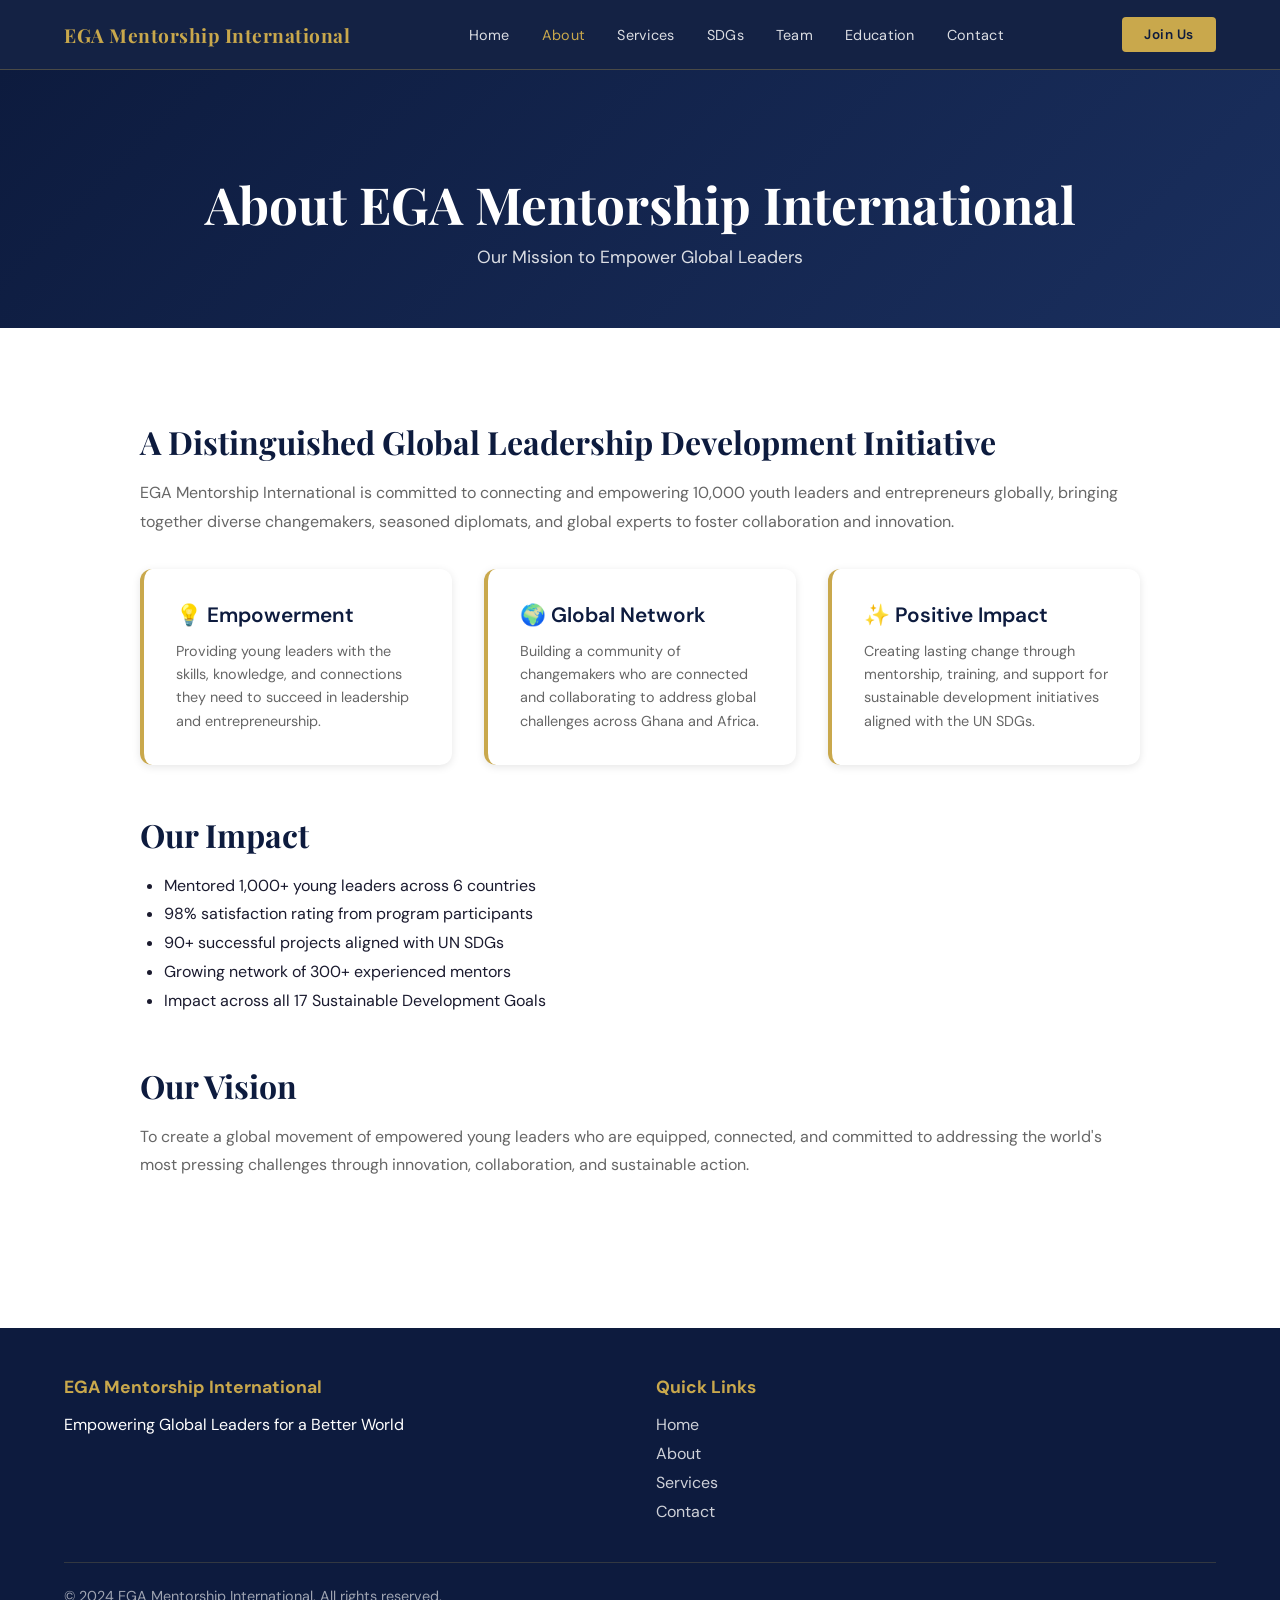
==== about.html @ d5d4cc3f "redesign of pages added" ====
<!DOCTYPE html>
<html lang="en">
<head>
<meta charset="UTF-8">
<meta name="viewport" content="width=device-width, initial-scale=1.0">
<title>About | EGA Mentorship International</title>
<link href="https://fonts.googleapis.com/css2?family=Playfair+Display:wght@400;600;700;900&family=DM+Sans:wght@300;400;500;600&display=swap" rel="stylesheet">
<link rel="stylesheet" href="styles.css">
</head>
<body>

<!-- NAVIGATION -->
<nav>
  <div class="nav-logo">
    <span>EGA Mentorship International</span>
  </div>
  <ul class="nav-links">
    <li><a href="home.html">Home</a></li>
    <li><a href="about.html" class="active">About</a></li>
    <li><a href="services.html">Services</a></li>
    <li><a href="sdgs.html">SDGs</a></li>
    <li><a href="team.html">Team</a></li>
    <li><a href="education.html">Education</a></li>
    <li><a href="contact.html">Contact</a></li>
  </ul>
  <a href="contact.html" class="nav-cta">Join Us</a>
  <div class="hamburger" onclick="toggleMenu()"><span></span><span></span><span></span></div>
</nav>

<!-- PAGE HEADER -->
<section class="page-header">
  <h1>About EGA Mentorship International</h1>
  <p>Our Mission to Empower Global Leaders</p>
</section>

<!-- CONTENT -->
<section class="page-content">
  <div class="container">
    <h2>A Distinguished Global Leadership Development Initiative</h2>
    <p>EGA Mentorship International is committed to connecting and empowering 10,000 youth leaders and entrepreneurs globally, bringing together diverse changemakers, seasoned diplomats, and global experts to foster collaboration and innovation.</p>
    
    <div class="value-cards">
      <div class="value-card">
        <h3>💡 Empowerment</h3>
        <p>Providing young leaders with the skills, knowledge, and connections they need to succeed in leadership and entrepreneurship.</p>
      </div>
      <div class="value-card">
        <h3>🌍 Global Network</h3>
        <p>Building a community of changemakers who are connected and collaborating to address global challenges across Ghana and Africa.</p>
      </div>
      <div class="value-card">
        <h3>✨ Positive Impact</h3>
        <p>Creating lasting change through mentorship, training, and support for sustainable development initiatives aligned with the UN SDGs.</p>
      </div>
    </div>

    <h2 style="margin-top: 3rem;">Our Impact</h2>
    <ul style="line-height: 1.8; padding-left: 1.5rem;">
      <li>Mentored 1,000+ young leaders across 6 countries</li>
      <li>98% satisfaction rating from program participants</li>
      <li>90+ successful projects aligned with UN SDGs</li>
      <li>Growing network of 300+ experienced mentors</li>
      <li>Impact across all 17 Sustainable Development Goals</li>
    </ul>

    <h2 style="margin-top: 3rem;">Our Vision</h2>
    <p>To create a global movement of empowered young leaders who are equipped, connected, and committed to addressing the world's most pressing challenges through innovation, collaboration, and sustainable action.</p>
  </div>
</section>

<!-- FOOTER -->
<footer>
  <div class="footer-content">
    <div class="footer-section">
      <h3>EGA Mentorship International</h3>
      <p>Empowering Global Leaders for a Better World</p>
    </div>
    <div class="footer-section">
      <h4>Quick Links</h4>
      <ul>
        <li><a href="home.html">Home</a></li>
        <li><a href="about.html">About</a></li>
        <li><a href="services.html">Services</a></li>
        <li><a href="contact.html">Contact</a></li>
      </ul>
    </div>
  </div>
  <div class="footer-bottom">
    <p>&copy; 2024 EGA Mentorship International. All rights reserved.</p>
  </div>
</footer>

<script src="scripts.js"></script>
<script src="analytics.js"></script>
</body>
</html>
---- styles.css ----
:root {
  --navy: #0D1B3E;
  --gold: #C9A84C;
  --gold-light: #E8C97A;
  --gold-pale: #FAF3E0;
  --white: #FFFFFF;
  --off-white: #F8F6F1;
  --text-dark: #1A1A2E;
  --text-muted: #5A5A72;
  --border: rgba(201,168,76,0.25);
  --shadow: 0 4px 32px rgba(13,27,62,0.12);
}
* { margin: 0; padding: 0; box-sizing: border-box; }
html { scroll-behavior: smooth; }
body {
  font-family: 'DM Sans', sans-serif;
  background: var(--white);
  color: var(--text-dark);
  overflow-x: hidden;
}

/* ── NAV ── */
nav {
  position: fixed; top: 0; width: 100%; z-index: 1000;
  background: rgba(13,27,62,0.97);
  backdrop-filter: blur(12px);
  border-bottom: 1px solid rgba(201,168,76,0.3);
  padding: 0 5%;
  display: flex; align-items: center; justify-content: space-between;
  height: 70px;
}
.nav-logo { display: flex; align-items: center; gap: 12px; }
.nav-logo img { height: 46px; width: 46px; border-radius: 50%; object-fit: contain; }
.nav-logo span { color: var(--gold); font-family: 'Playfair Display', serif; font-size: 1.2rem; font-weight: 700; letter-spacing: 0.5px; }
.nav-links { display: flex; gap: 2rem; list-style: none; }
.nav-links a { color: rgba(255,255,255,0.85); text-decoration: none; font-size: 0.9rem; font-weight: 400; letter-spacing: 0.3px; transition: color 0.2s; }
.nav-links a:hover { color: var(--gold); }
.nav-links a.active { color: var(--gold); }
.nav-links.show-mobile { display:flex; flex-direction:column; position:fixed; top:70px; left:0; right:0; background:rgba(13,27,62,0.98); padding:1.5rem 8%; gap:1rem; z-index:999; border-bottom:1px solid rgba(201,168,76,0.3); }
.nav-cta {
  background: var(--gold); color: var(--navy);
  padding: 9px 22px; border-radius: 4px;
  text-decoration: none; font-weight: 600; font-size: 0.85rem;
  letter-spacing: 0.5px; transition: background 0.2s;
}
.nav-cta:hover { background: var(--gold-light); }
.hamburger { display: none; flex-direction: column; gap: 5px; cursor: pointer; }
.hamburger span { width: 24px; height: 2px; background: var(--gold); display: block; transition: transform 0.25s ease, opacity 0.2s ease; }
.hamburger.active span:nth-child(1) { transform: translateY(7px) rotate(45deg); }
.hamburger.active span:nth-child(2) { opacity: 0; }
.hamburger.active span:nth-child(3) { transform: translateY(-7px) rotate(-45deg); }
.back-to-top { position: fixed; right: 24px; bottom: 24px; width: 46px; height: 46px; border-radius: 50%; border: 1px solid rgba(255,255,255,0.18); background: rgba(13,27,62,0.95); color: #fff; display: flex; align-items: center; justify-content: center; font-size: 1.2rem; cursor: pointer; opacity: 0; transform: translateY(12px); transition: opacity 0.25s ease, transform 0.25s ease; z-index: 1100; }
.back-to-top.visible { opacity: 1; transform: translateY(0); }

/* ── HERO ── */
#home {
  min-height: 100vh;
  background: linear-gradient(135deg, #0D1B3E 0%, #1A2F5E 50%, #0D1B3E 100%);
  display: flex; align-items: center;
  position: relative; overflow: hidden; padding-top: 70px;
}
.hero-bg {
  position: absolute; inset: 0;
  background-image: radial-gradient(circle at 20% 50%, rgba(201,168,76,0.08) 0%, transparent 50%),
                    radial-gradient(circle at 80% 20%, rgba(201,168,76,0.06) 0%, transparent 40%);
}
.hero-grid {
  position: absolute; inset: 0; opacity: 0.04;
  background-image: linear-gradient(var(--gold) 1px, transparent 1px),
                    linear-gradient(90deg, var(--gold) 1px, transparent 1px);
  background-size: 60px 60px;
}
.hero-content { position: relative; z-index: 2; padding: 0 8%; max-width: 1300px; margin: 0 auto; width: 100%; display: flex; align-items: center; gap: 6%; }
.hero-text { flex: 1.1; }
.hero-badge {
  display: inline-flex; align-items: center; gap: 8px;
  background: rgba(201,168,76,0.15); border: 1px solid rgba(201,168,76,0.4);
  color: var(--gold-light); padding: 6px 16px; border-radius: 20px;
  font-size: 0.78rem; font-weight: 500; letter-spacing: 1px; text-transform: uppercase;
  margin-bottom: 1.5rem;
  animation: fadeInUp 0.6s ease forwards;
}
.hero-badge::before { content: ''; width: 6px; height: 6px; background: var(--gold); border-radius: 50%; animation: pulse 2s infinite; }
@keyframes pulse { 0%,100%{opacity:1;transform:scale(1)} 50%{opacity:0.5;transform:scale(1.3)} }
.hero-title {
  font-family: 'Playfair Display', serif;
  font-size: clamp(2.4rem, 5vw, 4rem);
  font-weight: 900; color: var(--white); line-height: 1.1;
  margin-bottom: 1.5rem;
  animation: fadeInUp 0.8s ease 0.1s both;
}
.hero-title .accent { color: var(--gold); }
.hero-sub {
  color: rgba(255,255,255,0.75); font-size: 1.05rem; line-height: 1.8;
  max-width: 520px; margin-bottom: 2.5rem;
  animation: fadeInUp 0.8s ease 0.2s both;
}
.hero-actions { display: flex; gap: 1rem; flex-wrap: wrap; animation: fadeInUp 0.8s ease 0.3s both; }
.btn-primary {
  background: var(--gold); color: var(--navy);
  padding: 14px 32px; border-radius: 4px;
  text-decoration: none; font-weight: 700; font-size: 0.95rem;
  letter-spacing: 0.3px; transition: all 0.2s;
  border: 2px solid var(--gold);
}
.btn-primary:hover { background: var(--gold-light); border-color: var(--gold-light); transform: translateY(-1px); }
.btn-outline {
  background: transparent; color: var(--white);
  padding: 14px 32px; border-radius: 4px;
  text-decoration: none; font-weight: 500; font-size: 0.95rem;
  border: 2px solid rgba(255,255,255,0.35); transition: all 0.2s;
}
.btn-outline:hover { border-color: var(--gold); color: var(--gold); }
.hero-stats { display: flex; gap: 2.5rem; margin-top: 3rem; animation: fadeInUp 0.8s ease 0.4s both; }
.stat-item { text-align: center; }
.stat-num { font-family: 'Playfair Display', serif; font-size: 2rem; font-weight: 700; color: var(--gold); display: block; }
.stat-label { font-size: 0.78rem; color: rgba(255,255,255,0.6); text-transform: uppercase; letter-spacing: 1px; }
.hero-logo-side { flex: 0.8; display: flex; justify-content: center; align-items: center; animation: fadeInRight 1s ease 0.2s both; }
.logo-circle {
  width: clamp(260px, 30vw, 380px);
  height: clamp(260px, 30vw, 380px);
  border-radius: 50%;
  border: 3px solid rgba(201,168,76,0.4);
  display: flex; align-items: center; justify-content: center;
  position: relative;
  background: rgba(255,255,255,0.04);
  box-shadow: 0 0 80px rgba(201,168,76,0.15), inset 0 0 40px rgba(255,255,255,0.02);
}
.logo-circle::before {
  content: ''; position: absolute; inset: -12px;
  border-radius: 50%; border: 1px solid rgba(201,168,76,0.2);
}
.logo-circle::after {
  content: ''; position: absolute; inset: -24px;
  border-radius: 50%; border: 1px dashed rgba(201,168,76,0.12);
  animation: spin 20s linear infinite;
}
@keyframes spin { to { transform: rotate(360deg); } }
.logo-circle img { width: 75%; height: 75%; object-fit: contain; border-radius: 50%; }
@keyframes fadeInUp { from { opacity:0; transform:translateY(24px); } to { opacity:1; transform:translateY(0); } }
@keyframes fadeInRight { from { opacity:0; transform:translateX(40px); } to { opacity:1; transform:translateX(0); } }

/* ── SECTION SHARED ── */
section { padding: 90px 8%; }
.section-tag {
  display: inline-block; background: var(--gold-pale);
  color: #8B6914; font-size: 0.75rem; font-weight: 600;
  text-transform: uppercase; letter-spacing: 1.5px;
  padding: 5px 14px; border-radius: 3px; margin-bottom: 1rem;
  border-left: 3px solid var(--gold);
}
.section-title {
  font-family: 'Playfair Display', serif;
  font-size: clamp(1.8rem, 3.5vw, 2.8rem); font-weight: 700;
  color: var(--navy); line-height: 1.2; margin-bottom: 1rem;
}
.section-sub { color: var(--text-muted); font-size: 1.02rem; line-height: 1.8; max-width: 600px; }
.container { max-width: 1200px; margin: 0 auto; }
.divider { width: 60px; height: 3px; background: var(--gold); margin: 1.5rem 0; border-radius: 2px; }

/* ── ABOUT ── */
#about { background: var(--off-white); }
.about-grid { display: grid; grid-template-columns: 1fr 1fr; gap: 5rem; align-items: center; margin-top: 3rem; }
.about-img-wrap { position: relative; }
.about-img-box {
  background: var(--navy);
  border-radius: 8px; padding: 3rem;
  text-align: center; position: relative; overflow: hidden;
}
.about-img-box::before {
  content: ''; position: absolute; top: 0; right: 0;
  width: 120px; height: 120px;
  background: rgba(201,168,76,0.15);
  border-radius: 0 8px 0 100%;
}
.about-img-box .big-logo { width: 180px; height: 180px; border-radius: 50%; margin: 0 auto 1.5rem; display: block; }
.about-img-box h3 { color: var(--gold); font-family: 'Playfair Display', serif; font-size: 1.4rem; margin-bottom: 0.5rem; }
.about-img-box p { color: rgba(255,255,255,0.7); font-size: 0.88rem; }
.countries-strip {
  display: flex; flex-wrap: wrap; gap: 8px; margin-top: 1.5rem; justify-content: center;
}
.country-pill {
  background: rgba(201,168,76,0.15); color: var(--gold-light);
  padding: 4px 12px; border-radius: 20px; font-size: 0.78rem; font-weight: 500;
  border: 1px solid rgba(201,168,76,0.3);
}
.about-text .value-card {
  background: var(--white); border-left: 4px solid var(--gold);
  padding: 1.2rem 1.5rem; border-radius: 0 8px 8px 0;
  margin-bottom: 1rem; box-shadow: var(--shadow);
  transition: transform 0.2s;
}
.about-text .value-card:hover { transform: translateX(4px); }
.value-card h4 { color: var(--navy); font-weight: 600; margin-bottom: 0.4rem; }
.value-card p { color: var(--text-muted); font-size: 0.9rem; line-height: 1.6; }

/* ── SERVICES ── */
#services { background: var(--white); }
.services-header { text-align: center; margin-bottom: 3.5rem; }
.services-header .section-sub { margin: 0 auto; }
.services-header .divider { margin: 1.5rem auto; }
.services-grid { display: grid; grid-template-columns: repeat(3, 1fr); gap: 1.5rem; margin-top: 2rem; }
.service-card {
  background: var(--off-white); border-radius: 8px; padding: 2rem;
  border: 1px solid var(--border); transition: all 0.3s; position: relative; overflow: hidden;
}
.service-card::before {
  content: ''; position: absolute; top: 0; left: 0; right: 0; height: 3px;
  background: var(--gold); transform: scaleX(0); transform-origin: left;
  transition: transform 0.3s;
}
.service-card:hover { transform: translateY(-4px); box-shadow: var(--shadow); background: var(--white); }
.service-card:hover::before { transform: scaleX(1); }
.service-icon {
  width: 52px; height: 52px; background: var(--navy); border-radius: 8px;
  display: flex; align-items: center; justify-content: center; margin-bottom: 1.2rem;
  font-size: 1.4rem;
}
.service-card h3 { color: var(--navy); font-size: 1.05rem; font-weight: 600; margin-bottom: 0.7rem; }
.service-card p { color: var(--text-muted); font-size: 0.88rem; line-height: 1.7; }

/* ── SDGs ── */
#sdgs {
  background: var(--navy);
  position: relative; overflow: hidden;
}
#sdgs::before {
  content: ''; position: absolute; inset: 0;
  background: radial-gradient(ellipse at 50% 100%, rgba(201,168,76,0.08) 0%, transparent 60%);
}
.sdgs-header { text-align: center; margin-bottom: 3rem; position: relative; z-index: 1; }
.sdgs-header .section-title { color: var(--white); }
.sdgs-header .section-sub { color: rgba(255,255,255,0.65); margin: 0 auto; }
.sdgs-header .section-tag { background: rgba(201,168,76,0.15); color: var(--gold); border-color: var(--gold); }
.sdgs-header .divider { margin: 1.5rem auto; }

/* UN Logo Area */
.un-logo-area {
  text-align: center; margin-bottom: 2.5rem; position: relative; z-index: 1;
}
.un-emblem {
  display: inline-flex; flex-direction: column; align-items: center; gap: 8px;
}
.un-logo-svg { width: 80px; height: 80px; }
.un-label { color: rgba(255,255,255,0.8); font-size: 0.8rem; letter-spacing: 1px; text-transform: uppercase; font-weight: 500; }

.sdgs-grid { display: grid; grid-template-columns: repeat(6, 1fr); gap: 10px; position: relative; z-index: 1; max-width: 1100px; margin: 0 auto; }
.sdg-tile {
  border-radius: 6px; padding: 12px 8px; text-align: center;
  cursor: pointer; transition: transform 0.2s, box-shadow 0.2s;
  position: relative; overflow: hidden; min-height: 100px;
  display: flex; flex-direction: column; align-items: center; justify-content: center;
}
.sdg-tile:hover { transform: scale(1.06); box-shadow: 0 8px 24px rgba(0,0,0,0.4); z-index: 2; }
.sdg-num { font-size: 1.5rem; font-weight: 900; font-family: 'Playfair Display', serif; display: block; line-height: 1; margin-bottom: 6px; }
.sdg-name { font-size: 0.65rem; font-weight: 600; letter-spacing: 0.3px; line-height: 1.3; text-transform: uppercase; }

/* Official SDG Colors */
.sdg-1  { background: #E5243B; color: #fff; }
.sdg-2  { background: #DDA63A; color: #fff; }
.sdg-3  { background: #4C9F38; color: #fff; }
.sdg-4  { background: #C5192D; color: #fff; }
.sdg-5  { background: #FF3A21; color: #fff; }
.sdg-6  { background: #26BDE2; color: #fff; }
.sdg-7  { background: #FCC30B; color: #fff; }
.sdg-8  { background: #A21942; color: #fff; }
.sdg-9  { background: #FD6925; color: #fff; }
.sdg-10 { background: #DD1367; color: #fff; }
.sdg-11 { background: #FD9D24; color: #fff; }
.sdg-12 { background: #BF8B2E; color: #fff; }
.sdg-13 { background: #3F7E44; color: #fff; }
.sdg-14 { background: #0A97D9; color: #fff; }
.sdg-15 { background: #56C02B; color: #fff; }
.sdg-16 { background: #00689D; color: #fff; }
.sdg-17 { background: #19486A; color: #fff; }

.sdg-note { text-align: center; margin-top: 2rem; color: rgba(255,255,255,0.5); font-size: 0.82rem; position: relative; z-index: 1; }

/* ── TEAM ── */
#team { background: var(--off-white); }
.team-header { text-align: center; margin-bottom: 3rem; }
.team-header .divider { margin: 1.5rem auto; }
.team-grid { display: grid; grid-template-columns: repeat(3, 1fr); gap: 1.5rem; }
.team-card {
  background: var(--white); border-radius: 8px;
  padding: 2rem 1.5rem; text-align: center;
  border: 1px solid var(--border); transition: all 0.3s;
  box-shadow: 0 2px 12px rgba(13,27,62,0.06);
}
.team-card:hover { transform: translateY(-4px); box-shadow: var(--shadow); }
.avatar {
  width: 80px; height: 80px; border-radius: 50%; margin: 0 auto 1rem;
  background: var(--navy); display: flex; align-items: center; justify-content: center;
  font-family: 'Playfair Display', serif; font-size: 1.4rem; font-weight: 700;
  color: var(--gold); border: 3px solid var(--gold);
}
.team-card h3 { color: var(--navy); font-size: 1rem; font-weight: 600; margin-bottom: 0.3rem; }
.team-card .role { color: var(--gold); font-size: 0.82rem; font-weight: 500; text-transform: uppercase; letter-spacing: 0.5px; margin-bottom: 0.4rem; }
.team-card .country { color: var(--text-muted); font-size: 0.82rem; }

/* ── IMPACT / WHY ── */
#why { background: var(--white); }
.why-grid { display: grid; grid-template-columns: 1fr 1fr; gap: 5rem; align-items: center; margin-top: 2rem; }
.why-list { list-style: none; display: flex; flex-direction: column; gap: 1.2rem; }
.why-item { display: flex; align-items: flex-start; gap: 1rem; }
.why-check {
  width: 28px; height: 28px; background: var(--navy); border-radius: 50%;
  display: flex; align-items: center; justify-content: center;
  color: var(--gold); font-size: 0.8rem; flex-shrink: 0; margin-top: 2px;
  font-weight: 700;
}
.why-item-text h4 { color: var(--navy); font-weight: 600; margin-bottom: 0.3rem; }
.why-item-text p { color: var(--text-muted); font-size: 0.9rem; line-height: 1.6; }
.impact-box {
  background: var(--navy); border-radius: 10px; padding: 3rem;
  text-align: center; position: relative; overflow: hidden;
}
.impact-box::before {
  content: ''; position: absolute; bottom: -40px; right: -40px;
  width: 180px; height: 180px; border-radius: 50%;
  border: 2px solid rgba(201,168,76,0.2);
}
.impact-stats { display: grid; grid-template-columns: 1fr 1fr; gap: 1.5rem; }
.impact-stat { padding: 1.5rem; background: rgba(255,255,255,0.06); border-radius: 8px; border: 1px solid rgba(201,168,76,0.2); }
.impact-stat .num { font-family: 'Playfair Display', serif; font-size: 2.2rem; font-weight: 700; color: var(--gold); display: block; }
.impact-stat .lbl { color: rgba(255,255,255,0.65); font-size: 0.8rem; text-transform: uppercase; letter-spacing: 0.8px; margin-top: 4px; display: block; }
.impact-box h3 { color: var(--white); font-family: 'Playfair Display', serif; font-size: 1.4rem; margin-bottom: 1.5rem; }

/* ── TESTIMONIALS ── */
#testimonials { background: var(--gold-pale); }
.test-header { text-align: center; margin-bottom: 3rem; }
.test-header .divider { margin: 1.5rem auto; }
.test-grid { display: grid; grid-template-columns: repeat(3, 1fr); gap: 1.5rem; }
.test-card {
  background: var(--white); border-radius: 8px; padding: 2rem;
  border: 1px solid var(--border); box-shadow: 0 2px 12px rgba(13,27,62,0.06);
  position: relative;
}
.test-card::before {
  content: '\201C'; font-family: 'Playfair Display', serif;
  font-size: 4rem; color: var(--gold); line-height: 0.8;
  position: absolute; top: 1.5rem; right: 1.5rem; opacity: 0.3;
}
.test-card p { color: var(--text-dark); font-size: 0.92rem; line-height: 1.8; margin-bottom: 1.5rem; font-style: italic; }
.test-author { display: flex; align-items: center; gap: 10px; }
.test-avatar { width: 38px; height: 38px; background: var(--navy); border-radius: 50%; display: flex; align-items: center; justify-content: center; color: var(--gold); font-weight: 700; font-size: 0.85rem; flex-shrink: 0; }
.test-name { color: var(--navy); font-weight: 600; font-size: 0.88rem; }
.test-role { color: var(--text-muted); font-size: 0.78rem; }

/* ── EDUCATIONAL CONSULTANCY ── */
#education {
  background: linear-gradient(135deg, #0D1B3E 0%, #162347 100%);
  position: relative; overflow: hidden;
}
#education::after {
  content: ''; position: absolute; top: -60px; right: -60px;
  width: 300px; height: 300px; border-radius: 50%;
  border: 2px solid rgba(201,168,76,0.12);
}
.edu-inner { display: grid; grid-template-columns: 1fr 1fr; gap: 5rem; align-items: center; position: relative; z-index: 1; }
.edu-text .section-title { color: var(--white); }
.edu-text .section-tag { background: rgba(201,168,76,0.15); color: var(--gold); border-color: var(--gold); }
.edu-text .section-sub { color: rgba(255,255,255,0.7); }
.edu-text .divider { background: var(--gold); }
.edu-pills { display: flex; flex-wrap: wrap; gap: 10px; margin-top: 2rem; }
.edu-pill {
  background: rgba(255,255,255,0.07); color: rgba(255,255,255,0.85);
  padding: 7px 16px; border-radius: 20px; font-size: 0.82rem; font-weight: 500;
  border: 1px solid rgba(201,168,76,0.25);
}
.edu-cards { display: flex; flex-direction: column; gap: 1rem; }
.edu-card {
  background: rgba(255,255,255,0.06); border-radius: 8px; padding: 1.3rem 1.5rem;
  border: 1px solid rgba(201,168,76,0.2); display: flex; gap: 1rem; align-items: flex-start;
  transition: background 0.2s;
}
.edu-card:hover { background: rgba(201,168,76,0.08); }
.edu-card-icon {
  width: 40px; height: 40px; background: rgba(201,168,76,0.15); border-radius: 8px;
  display: flex; align-items: center; justify-content: center; flex-shrink: 0; font-size: 1.1rem;
}
.edu-card h4 { color: var(--gold-light); font-size: 0.92rem; font-weight: 600; margin-bottom: 0.3rem; }
.edu-card p { color: rgba(255,255,255,0.6); font-size: 0.83rem; line-height: 1.6; }

/* ── CONTACT ── */
#contact { background: var(--off-white); }
.contact-grid { display: grid; grid-template-columns: 1fr 1.4fr; gap: 5rem; align-items: start; margin-top: 2rem; }
.contact-info h3 { font-family: 'Playfair Display', serif; color: var(--navy); font-size: 1.4rem; margin-bottom: 1.5rem; }
.contact-item { display: flex; gap: 14px; align-items: flex-start; margin-bottom: 1.3rem; }
.contact-ic {
  width: 42px; height: 42px; background: var(--navy); border-radius: 8px;
  display: flex; align-items: center; justify-content: center;
  font-size: 1rem; flex-shrink: 0;
}
.contact-item h5 { color: var(--navy); font-size: 0.82rem; font-weight: 600; text-transform: uppercase; letter-spacing: 0.5px; margin-bottom: 3px; }
.contact-item p, .contact-item a { color: var(--text-muted); font-size: 0.9rem; text-decoration: none; }
.contact-item a:hover { color: var(--navy); }
.contact-form { background: var(--white); border-radius: 10px; padding: 2.5rem; box-shadow: var(--shadow); border: 1px solid var(--border); }
.form-row { display: grid; grid-template-columns: 1fr 1fr; gap: 1rem; }
.form-group { margin-bottom: 1.2rem; }
.form-group label { display: block; color: var(--navy); font-size: 0.82rem; font-weight: 600; text-transform: uppercase; letter-spacing: 0.5px; margin-bottom: 6px; }
.form-group input, .form-group select, .form-group textarea {
  width: 100%; padding: 11px 14px; border: 1.5px solid #e0ddd5;
  border-radius: 6px; font-family: 'DM Sans', sans-serif; font-size: 0.9rem;
  color: var(--text-dark); background: var(--white);
  transition: border-color 0.2s; outline: none;
}
.form-group input:focus, .form-group select:focus, .form-group textarea:focus { border-color: var(--gold); }
.form-group textarea { resize: vertical; min-height: 110px; }
.form-submit {
  width: 100%; background: var(--navy); color: var(--gold);
  padding: 13px; border: 2px solid var(--navy); border-radius: 6px;
  font-family: 'DM Sans', sans-serif; font-size: 0.95rem; font-weight: 600;
  cursor: pointer; letter-spacing: 0.5px; transition: all 0.2s;
}
.form-submit:hover { background: var(--gold); color: var(--navy); border-color: var(--gold); }

/* ── FOOTER ── */
footer {
  background: #080F1F; color: rgba(255,255,255,0.7);
  padding: 4rem 8% 2rem;
}
.footer-grid { display: grid; grid-template-columns: 1.5fr 1fr 1fr 1fr; gap: 3rem; margin-bottom: 3rem; }
.footer-brand img { width: 56px; height: 56px; border-radius: 50%; margin-bottom: 1rem; }
.footer-brand h3 { color: var(--gold); font-family: 'Playfair Display', serif; font-size: 1.1rem; margin-bottom: 0.8rem; }
.footer-brand p { font-size: 0.85rem; line-height: 1.7; color: rgba(255,255,255,0.5); }
.footer-col h4 { color: var(--white); font-size: 0.82rem; text-transform: uppercase; letter-spacing: 1px; font-weight: 600; margin-bottom: 1.2rem; }
.footer-col ul { list-style: none; display: flex; flex-direction: column; gap: 0.7rem; }
.footer-col ul li a { color: rgba(255,255,255,0.5); text-decoration: none; font-size: 0.88rem; transition: color 0.2s; }
.footer-col ul li a:hover { color: var(--gold); }
.footer-bottom {
  border-top: 1px solid rgba(255,255,255,0.08); padding-top: 1.5rem;
  display: flex; justify-content: space-between; align-items: center; flex-wrap: gap;
  font-size: 0.82rem; color: rgba(255,255,255,0.35);
}
.footer-bottom a { color: var(--gold); text-decoration: none; }

/* ── SCROLL REVEAL ── */
.reveal { opacity: 0; transform: translateY(30px); transition: all 0.7s ease; }
.reveal.visible { opacity: 1; transform: translateY(0); }

/* ── RESPONSIVE ── */
@media (max-width: 900px) {
  .nav-links { display: none; }
  .hamburger { display: flex; }
  .hero-content { flex-direction: column-reverse; text-align: center; }
  .hero-logo-side { margin-bottom: 2rem; }
  .hero-actions { justify-content: center; }
  .hero-stats { justify-content: center; }
  .hero-sub { margin: 0 auto 2.5rem; }
  .about-grid, .why-grid, .edu-inner, .contact-grid { grid-template-columns: 1fr; gap: 2.5rem; }
  .services-grid, .team-grid, .test-grid { grid-template-columns: 1fr 1fr; }
  .sdgs-grid { grid-template-columns: repeat(4, 1fr); }
  .footer-grid { grid-template-columns: 1fr 1fr; }
}
@media (max-width: 600px) {
  section { padding: 60px 5%; }
  .services-grid, .team-grid, .test-grid, .impact-stats { grid-template-columns: 1fr; }
  .sdgs-grid { grid-template-columns: repeat(3, 1fr); }
  .form-row { grid-template-columns: 1fr; }
  .footer-grid { grid-template-columns: 1fr; }
  .footer-bottom { flex-direction: column; gap: 0.8rem; text-align: center; }
}

/* ── PAGE HEADER & CONTENT (NEW PAGES) ── */
.page-header {
  background: linear-gradient(135deg, #0D1B3E 0%, #1A2F5E 100%);
  color: white;
  padding: 100px 5% 60px;
  text-align: center;
  margin-top: 70px;
}

.page-header h1 {
  font-family: 'Playfair Display', serif;
  font-size: clamp(2rem, 4vw, 3.5rem);
  font-weight: 700;
  margin-bottom: 0.5rem;
}

.page-header p {
  font-size: 1.1rem;
  color: rgba(255,255,255,0.85);
  margin-top: 0.5rem;
}

.page-content {
  padding: 60px 5%;
  background: white;
}

.container {
  max-width: 1000px;
  margin: 0 auto;
}

.container h2 {
  font-family: 'Playfair Display', serif;
  font-size: 2rem;
  color: var(--navy);
  margin: 2rem 0 1rem;
  font-weight: 700;
}

.container p {
  color: #666;
  line-height: 1.8;
  margin-bottom: 1.5rem;
}

.value-cards {
  display: grid;
  grid-template-columns: repeat(auto-fit, minmax(280px, 1fr));
  gap: 2rem;
  margin: 2rem 0;
}

.value-card {
  padding: 2rem;
  background: white;
  border-radius: 12px;
  box-shadow: 0 2px 8px rgba(0,0,0,0.1);
  border-left: 4px solid var(--gold);
  transition: transform 0.3s, box-shadow 0.3s;
}

.value-card:hover {
  transform: translateY(-5px);
  box-shadow: 0 4px 12px rgba(0,0,0,0.15);
}

.value-card h3 {
  color: var(--navy);
  margin-bottom: 0.8rem;
  font-size: 1.3rem;
  font-weight: 600;
}

.value-card h4 {
  color: var(--navy);
  margin-bottom: 0.5rem;
  font-size: 1.1rem;
  font-weight: 600;
}

.value-card p {
  color: #666;
  line-height: 1.6;
  margin: 0;
}

footer {
  background: var(--navy);
  color: white;
  padding: 3rem 5% 1rem;
  margin-top: 4rem;
}

.footer-content {
  display: grid;
  grid-template-columns: repeat(auto-fit, minmax(250px, 1fr));
  gap: 2rem;
  max-width: 1200px;
  margin: 0 auto 2rem;
}

.footer-section h3,
.footer-section h4 {
  color: var(--gold);
  margin-bottom: 1rem;
  font-size: 1.1rem;
}

.footer-section ul {
  list-style: none;
}

.footer-section ul li {
  margin-bottom: 0.5rem;
}

.footer-section a {
  color: rgba(255,255,255,0.8);
  text-decoration: none;
  transition: color 0.2s;
}

.footer-section a:hover {
  color: var(--gold);
}

.footer-bottom {
  text-align: center;
  padding-top: 1.5rem;
  border-top: 1px solid rgba(201,168,76,0.2);
  color: rgba(255,255,255,0.6);
  font-size: 0.9rem;
}

@media (max-width: 900px) {
  .value-cards {
    grid-template-columns: 1fr;
  }
  .page-header h1 {
    font-size: 2.5rem;
  }
}

@media (max-width: 600px) {
  .page-header {
    padding: 80px 5% 40px;
    margin-top: 70px;
  }
  .page-header h1 {
    font-size: 1.8rem;
  }
  .page-content {
    padding: 40px 5%;
  }
}
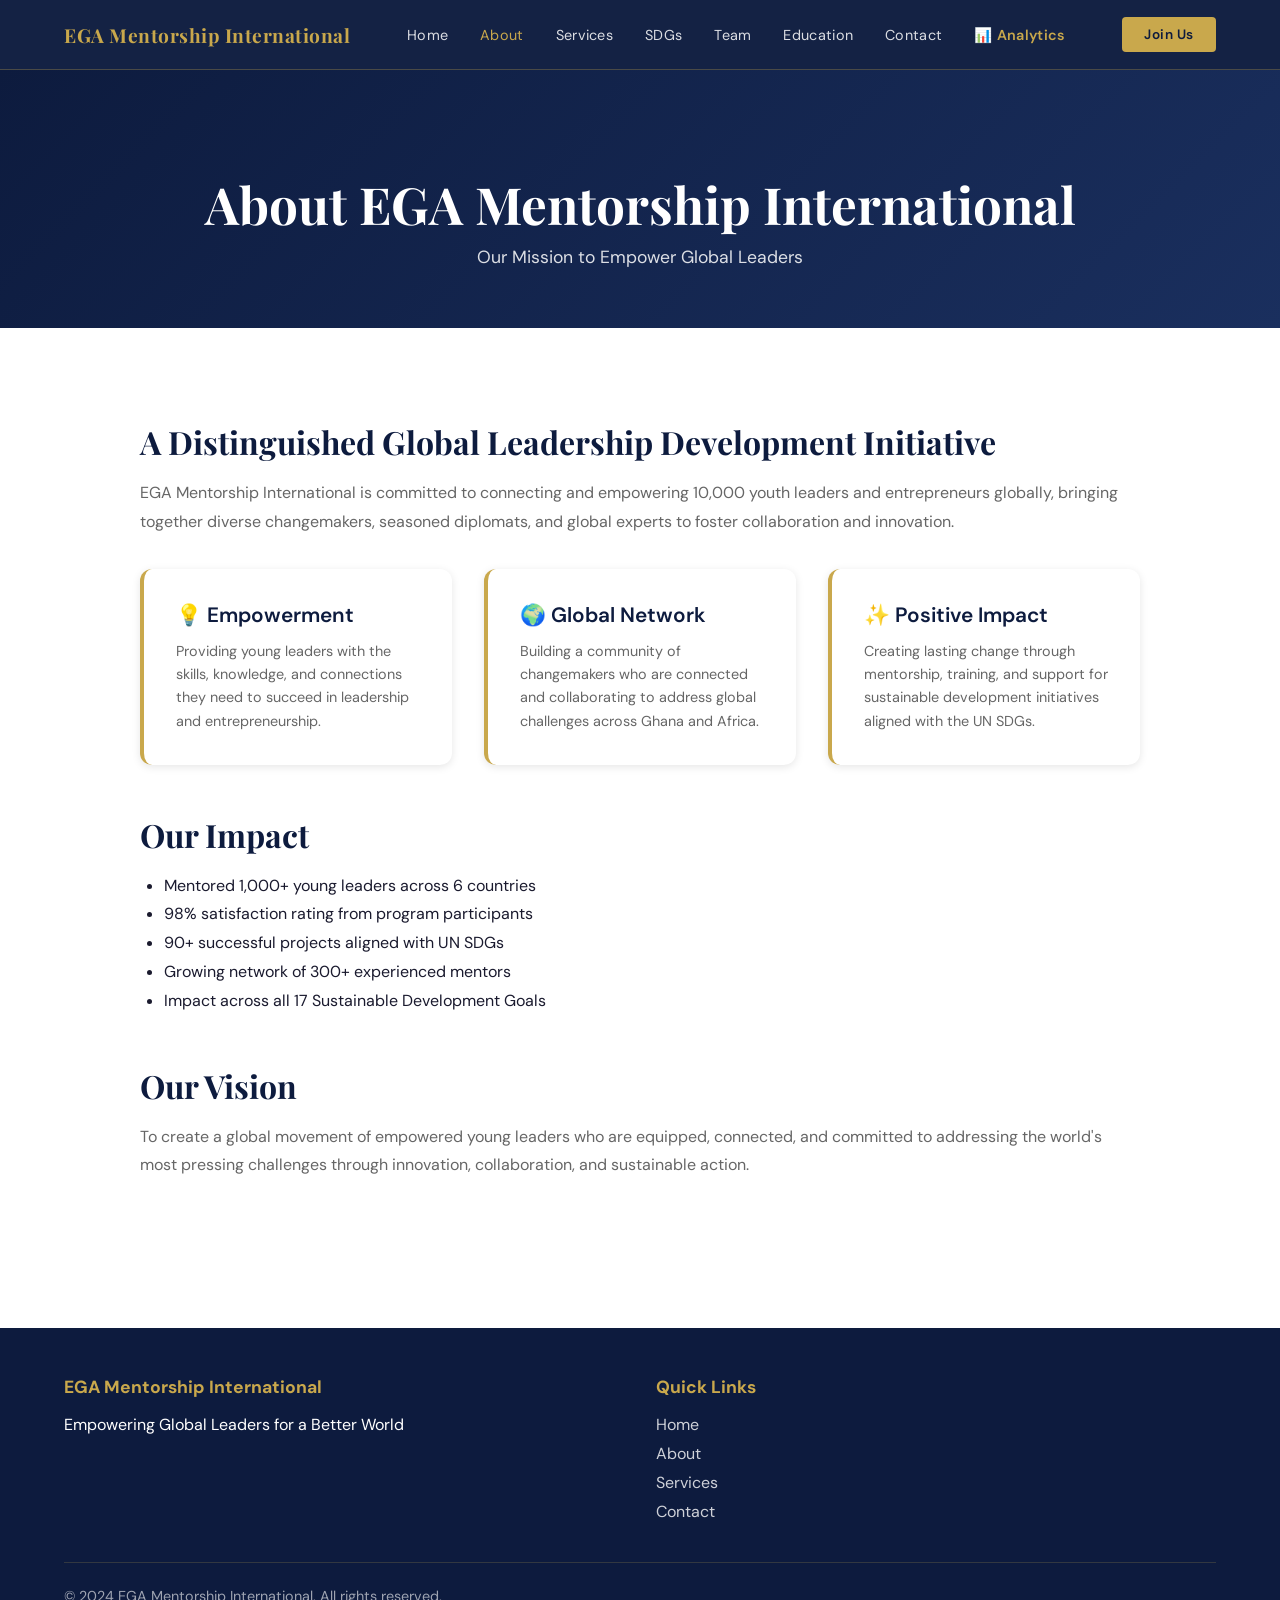
==== commit c131e411: "issues fixed" ====
--- a/about.html
+++ b/about.html
@@ -22,6 +22,7 @@
     <li><a href="team.html">Team</a></li>
     <li><a href="education.html">Education</a></li>
     <li><a href="contact.html">Contact</a></li>
+    <li><a href="analytics.html" style="color: #C9A84C; font-weight: 600;">📊 Analytics</a></li>
   </ul>
   <a href="contact.html" class="nav-cta">Join Us</a>
   <div class="hamburger" onclick="toggleMenu()"><span></span><span></span><span></span></div>
